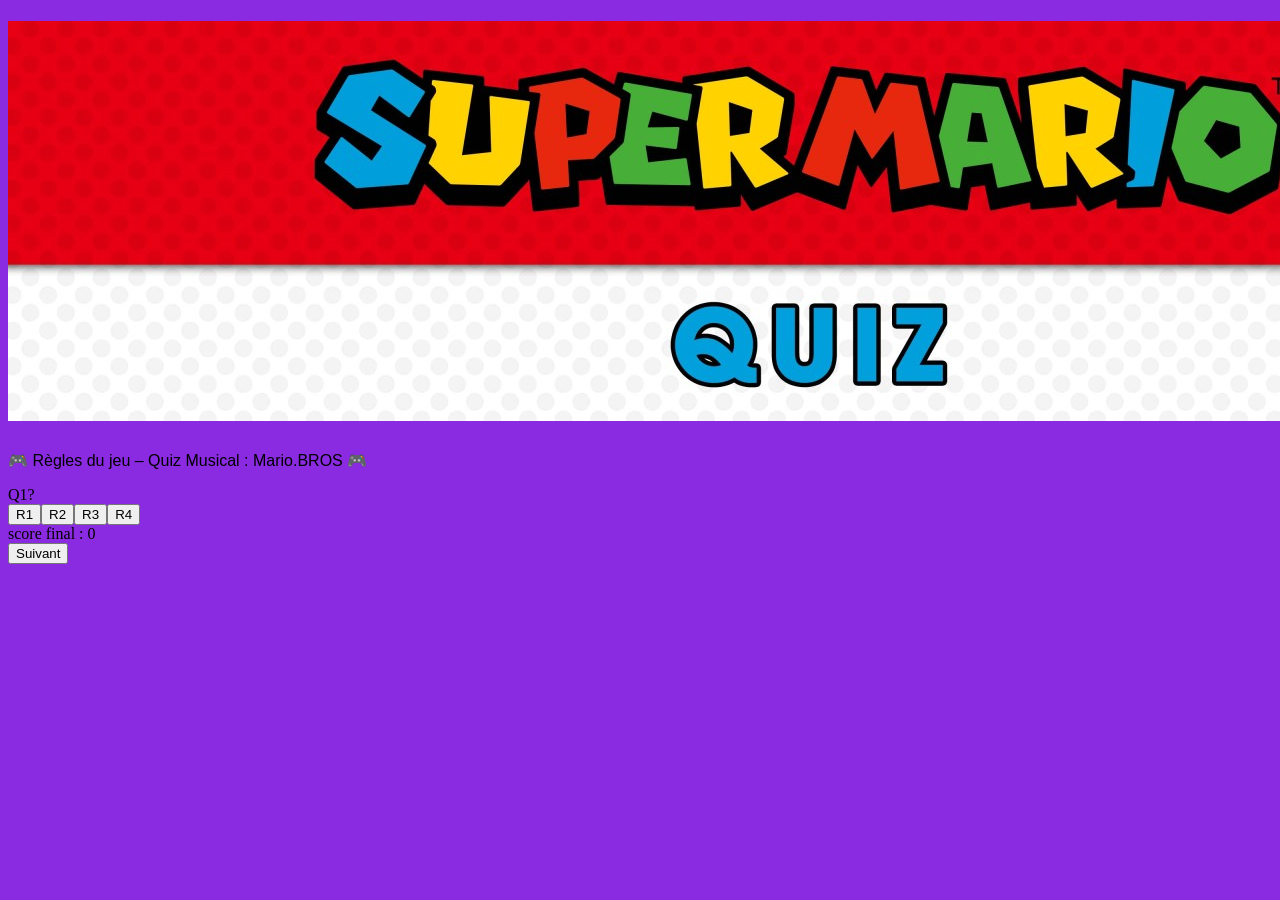
==== index.html @ 3e2127e4 "update" ====
<!DOCTYPE html>
<html lang="en">
<head>
    <meta charset="UTF-8">
    <meta name="viewport" content="width=device-width, initial-scale=1.0">
    <title>Quiz JAM</title>
    <link rel="stylesheet" href="styles.css">
     <script defer type="module" src="game.js"></script>
</head>
<body>

    <div class="quiz-box">
     <h1 class ="titre"> <a><img src="/images/h1 logo.jpg" alt="Super Mario Quiz"></a></h1></div>

 <!-- e texte cliquable -->
    <p id="toggleTitle" class="titre-style">
🎮 Règles du jeu – Quiz Musical : Mario.BROS 🎮
</p>
<p id="hiddenText" style="display: none;">  <!-- le texte à afficher/masquer --> <!-- caché par défaut -->
 Bienvenue dans le Super Quiz Mario !
 Prépare ton chapeau rouge, tes gants blancs et ton meilleur saut,
 car tu t’apprêtes à plonger dans le Royaume Champignon ! 
Ici, pas de Bowser à combattre…
 mais des questions piégées dignes des meilleurs niveaux ! 
Ta mission :
 Réponds juste à un max de questions pour montrer que tu es le vrai héros de Nintendo(Chaque bonne réponse = 1 point.).
</p>
  

      <div id="quizContainer">
   
    <div class="question" id="questionText">
      <!-- La question sera injectée ici par JavaScript -->
    </div>

    
    <div class="options" id="optionsContainer">
      <!-- Les options seront injectées ici par JavaScript -->
    </div>
    <div id ="score-count">SCORE: 0</div>

   
    <div class="buttonContainer">
      <button id="nextButton">Suivant</button>

      <button id="replay-button" style="display: none;">Rejouer</button> 

    </div>
  </div>
  
  




     
</body>
</html>
---- styles.css ----
body {

    background-color: blueviolet;
}



#toggleTitle {

    font-family: Arial, Helvetica, sans-serif;
    display: flex;
    text-align: center;
  
}

.titre-style {
    display: flex;
    align-self: center;
}







.false{ background-color: red;}

.correct{ background-color: green;}
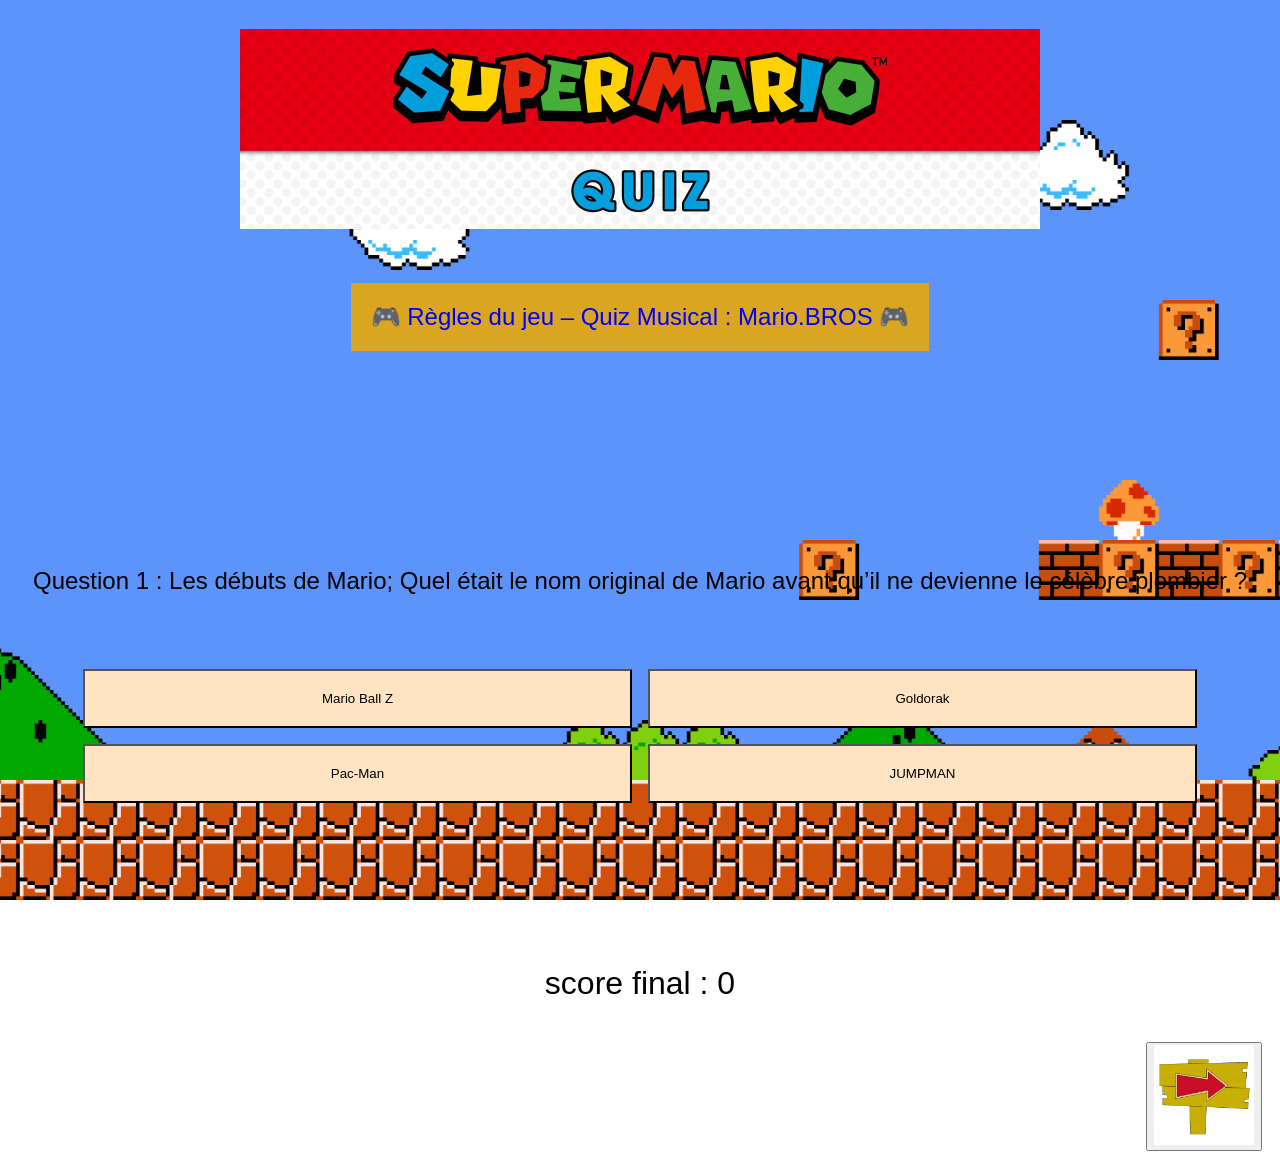
==== commit 82afbf4a: "update 14h26" ====
--- a/index.html
+++ b/index.html
@@ -5,17 +5,22 @@
     <meta name="viewport" content="width=device-width, initial-scale=1.0">
     <title>Quiz JAM</title>
     <link rel="stylesheet" href="styles.css">
+    <link href="https://fonts.cdnfonts.com/css/new-super-mario-font-u" rel="stylesheet">
      <script defer type="module" src="game.js"></script>
 </head>
 <body>
 
-    <div class="quiz-box">
-     <h1 class ="titre"> <a><img src="/images/h1 logo.jpg" alt="Super Mario Quiz"></a></h1></div>
+    <div class="title-box">
+     <h1 class ="title"> <a><img src="/images/h1 logo.jpg" alt="Super Mario Quiz" height="200px"></a></h1></div>
 
  <!-- e texte cliquable -->
-    <p id="toggleTitle" class="titre-style">
-🎮 Règles du jeu – Quiz Musical : Mario.BROS 🎮
-</p>
+  <div class="rules-container">
+  <p id="toggleTitle" class="titre-style">
+    🎮 Règles du jeu – Quiz Musical : Mario.BROS 🎮
+  </p>
+  </div>
+
+<div class ="rules-appear">
 <p id="hiddenText" style="display: none;">  <!-- le texte à afficher/masquer --> <!-- caché par défaut -->
  Bienvenue dans le Super Quiz Mario !
  Prépare ton chapeau rouge, tes gants blancs et ton meilleur saut,
@@ -25,23 +30,29 @@
 Ta mission :
  Réponds juste à un max de questions pour montrer que tu es le vrai héros de Nintendo(Chaque bonne réponse = 1 point.).
 </p>
+</div>
+
   
 
-      <div id="quizContainer">
-   
+    <div id="quizContainer">
+  <div class="quiz-box">
     <div class="question" id="questionText">
       <!-- La question sera injectée ici par JavaScript -->
     </div>
 
-    
     <div class="options" id="optionsContainer">
+     
       <!-- Les options seront injectées ici par JavaScript -->
     </div>
+  </div>
+</div>
+
+
     <div id ="score-count">SCORE: 0</div>
 
    
     <div class="buttonContainer">
-      <button id="nextButton">Suivant</button>
+      <button id="nextButton"><img src="images/next icon.jpg" alt="suivant" height="100px" ></button>
 
       <button id="replay-button" style="display: none;">Rejouer</button> 
 
--- a/styles.css
+++ b/styles.css
@@ -1,6 +1,30 @@
 body {
 
-    background-color: blueviolet;
+    font-family: 'New Super Mario Font U', sans-serif;
+    background-image: url(images/background.jpg);
+    background-repeat: no-repeat;
+    background-attachment:fixed;
+    background-position: center;
+    background-size: cover;
+    
+
+    
+                                                
+}
+
+.title-box {
+
+    justify-content: center;
+    display: flex;
+}
+
+.rules-container {
+
+    display: flex;
+    align-items: center;
+    justify-content: center;
+    
+
 }
 
 
@@ -8,18 +32,89 @@
 #toggleTitle {
 
     font-family: Arial, Helvetica, sans-serif;
-    display: flex;
     text-align: center;
+    padding: 20px;
+    background-color: goldenrod;
+    font-family: 'New Super Mario Font U', sans-serif;
+    color: blue;
+    font-size: x-large;
+
   
 }
 
-.titre-style {
+#toggleTitle:hover {
+    background-color: yellowgreen; /* change background on hover */
+    transform: scale(1.05);       /* slightly enlarge on hover */
+    cursor: pointer;              /* changes mouse to hand icon */
+}
+.rules-appear {
+
+   
     display: flex;
-    align-self: center;
+    text-align: center;
+    padding: 30px;
+    margin-bottom: 50px;
+    font-size: x-large;
+
+}
+
+#quizContainer {
+  display: flex;
+  justify-content: center; /* center horizontally */
+  align-items: center;     /* center vertically */
+  height: 50vh;           /* make the container fill the viewport */
+  
+}
+
+
+.question {
+  font-size: 1.5rem;
+  margin-bottom: 1.5rem;
+  align-items: flex-start;
+}
+
+.options {
+  display: grid;
+  grid-template-columns: 2fr 2fr;
+  gap: 1rem;
+  padding: 50px;
+  
+}
+
+.options button {
+
+    background-color: bisque;
+    font-family: 'New Super Mario Font U', sans-serif;
+    padding: 20px;
+    
+}
+
+.options button:hover {
+
+    background-color: yellow; /* change background on hover */
+    transform: scale(1.05);       /* slightly enlarge on hover */
+    cursor: pointer;            
+
+
+}
+
+
+.buttonContainer {
+    display: flex;           /* Enable flex layout */
+    justify-content: flex-end; /* Push content to the right */
+    gap: 10px;               /* Optional: space between buttons */
+    padding: 10px;
+
+
 }
 
 
 
+#score-count {
+    text-align: center;
+    padding: 30px;
+    font-size: xx-large;
+}
 
 
 
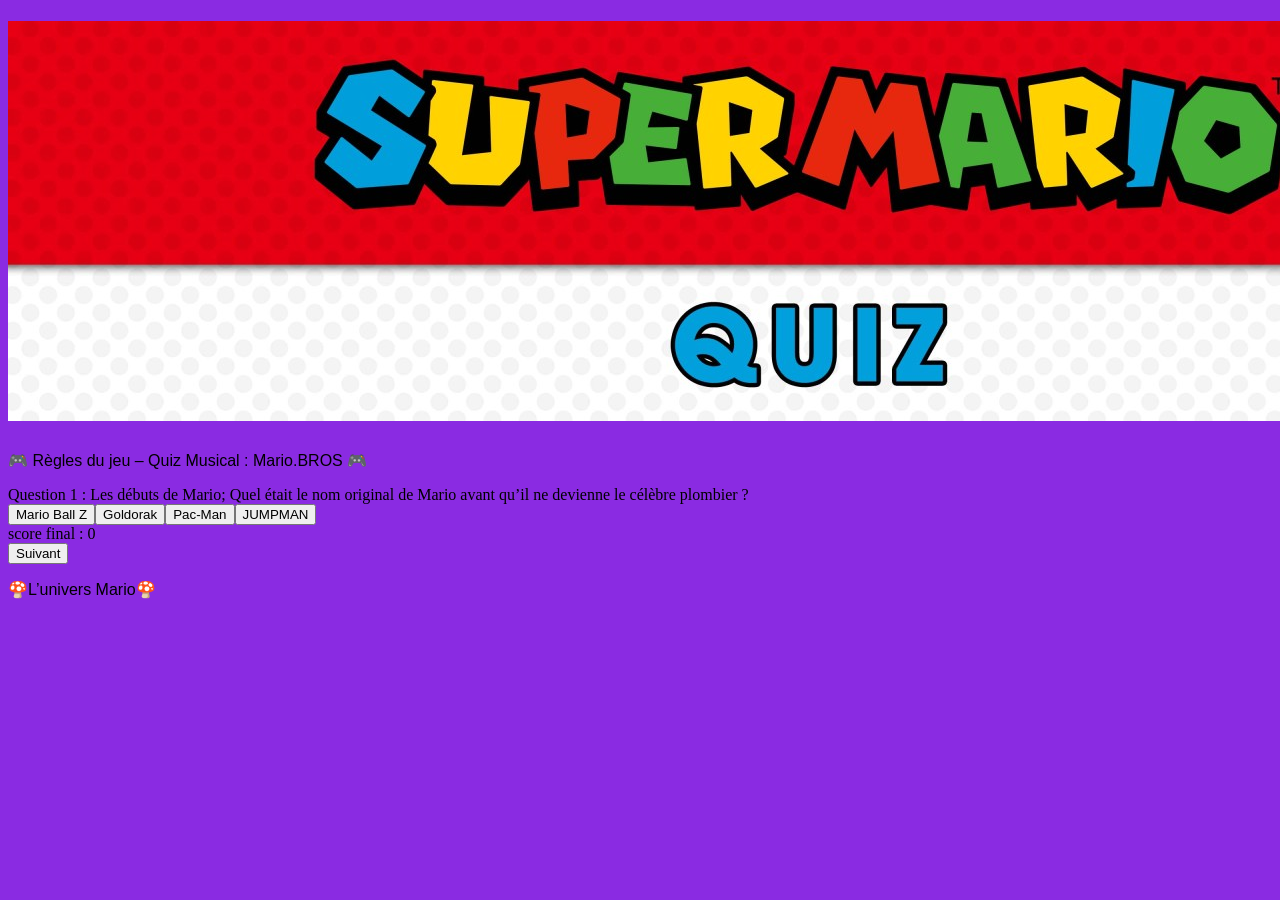
==== commit 28b37bb3: "btn regele du jeux et lien" ====
--- a/index.html
+++ b/index.html
@@ -5,22 +5,17 @@
     <meta name="viewport" content="width=device-width, initial-scale=1.0">
     <title>Quiz JAM</title>
     <link rel="stylesheet" href="styles.css">
-    <link href="https://fonts.cdnfonts.com/css/new-super-mario-font-u" rel="stylesheet">
      <script defer type="module" src="game.js"></script>
 </head>
 <body>
 
-    <div class="title-box">
-     <h1 class ="title"> <a><img src="/images/h1 logo.jpg" alt="Super Mario Quiz" height="200px"></a></h1></div>
+    <div class="quiz-box">
+     <h1 class ="titre"> <a><img src="/images/h1 logo.jpg" alt="Super Mario Quiz"></a></h1></div>
 
  <!-- e texte cliquable -->
-  <div class="rules-container">
-  <p id="toggleTitle" class="titre-style">
-    🎮 Règles du jeu – Quiz Musical : Mario.BROS 🎮
-  </p>
-  </div>
-
-<div class ="rules-appear">
+    <p id="toggleTitle" class="titre-style">
+🎮 Règles du jeu – Quiz Musical : Mario.BROS 🎮
+</p>
 <p id="hiddenText" style="display: none;">  <!-- le texte à afficher/masquer --> <!-- caché par défaut -->
  Bienvenue dans le Super Quiz Mario !
  Prépare ton chapeau rouge, tes gants blancs et ton meilleur saut,
@@ -30,36 +25,63 @@
 Ta mission :
  Réponds juste à un max de questions pour montrer que tu es le vrai héros de Nintendo(Chaque bonne réponse = 1 point.).
 </p>
-</div>
-
   
 
-    <div id="quizContainer">
-  <div class="quiz-box">
+      <div id="quizContainer">
+   
     <div class="question" id="questionText">
       <!-- La question sera injectée ici par JavaScript -->
     </div>
 
+    
     <div class="options" id="optionsContainer">
-     
       <!-- Les options seront injectées ici par JavaScript -->
     </div>
-  </div>
-</div>
-
-
     <div id ="score-count">SCORE: 0</div>
 
    
     <div class="buttonContainer">
-      <button id="nextButton"><img src="images/next icon.jpg" alt="suivant" height="100px" ></button>
+      <button id="nextButton">Suivant</button>
 
       <button id="replay-button" style="display: none;">Rejouer</button> 
 
     </div>
   </div>
   
-  
+   
+  <p id="toggleTitleBis" class="titre-styleBis">
+🍄L’univers Mario🍄
+</p>
+<div id="hiddenTextBis" style="display: none;">  <!-- le texte à afficher/masquer --> <!-- caché par défaut -->
+<ul><li><a href="https://en.wikipedia.org/wiki/Dragon_Ball_Z?utm_source=chatgpt.comL">Dragon Ball Z</a></li>
+<li><a href="https://fr.wikipedia.org/wiki/Goldorak?utm_source=chatgpt.com">Goldorak</a></li>
+<li><a href="https://www.mariowiki.com/Jumpman_%28disambiguation%29?utm_source=chatgpt.com">Pac-Man</a></li>
+<li><a href="https://www.mariowiki.com/Jumpman_%28disambiguation%29?utm_source=chatgpt.com">JUMPMAN</a></li>
+<li><a href="https://characterprofile.fandom.com/wiki/Mario?utm_source=chatgpt.com">Mario</a></li>
+<li><a href="https://fr.wikipedia.org/wiki/Chantal_Goya?utm_source=chatgpt.com">Chantal Goya</a></li>
+<li><a href="https://fr.wikipedia.org/wiki/Joueur_de_jeu_vid%C3%A9o">Toi</a></li>
+<li><a href="https://characterprofile.fandom.com/wiki/Princess_Peach?utm_source=chatgpt.com">Princess Peach</a></li>
+<li><a href="https://characterprofile.fandom.com/wiki/Luigi?utm_source=chatgpt.com">Luigi</a></li>
+<li><a href="Uhttps://characterprofile.fandom.com/wiki/Wario?utm_source=chatgpt.com">Wario</a></li>
+<li><a href="https://www.mariowiki.com/Toad?utm_source=chatgpt.com">Toad</a></li>
+<li><a href="https://characterprofile.fandom.com/wiki/Bowser?utm_source=chatgpt.com">Bowser</a></li>
+<li><a href="https://www.mariowiki.com/Koopa_Kingdom?utm_source=chatgpt.com">Koopa</a></li>
+<li><a href="https://mario.fandom.com/fr/wiki/Royaume_Champignon?utm_source=chatgpt.com">Royaume du Champignon</a></li>
+<li><a href="https://www.mariowiki.com/Fire_Flower?utm_source=chatgpt.com">Fleur de feu</a></li>
+<li><a href="https://www.mariowiki.com/Super_Star?utm_source=chatgpt.com">super étoile</a></li>
+<li><a href="https://www.mariowiki.com/Super_Leaf?utm_source=chatgpt.com">Feuille Tanooki</a></li>
+<li><a href="https://www.mariowiki.com/Golden_Mushroom?utm_source=chatgpt.com">Champignon doré</a></li>
+<li><a href="https://www.mariowiki.com/Hammer_Bros">Frere Marto(Hammer Bros)</a></li>
+<li><a href="Uhttps://www.mariowiki.com/Luma?utm_source=chatgpt.com">Luma–</a></li>
+<li><a href="https://www.mariowiki.com/Boo?utm_source=chatgpt.com">Boo</a></li>
+<li><a href="https://www.mariowiki.com/Dry_Bones?utm_source=chatgpt.com">Dry Bones</a></li>
+<li><a href="https://en.wikipedia.org/wiki/Super_Mario_Sunshine?utm_source=chatgpt.com">Super Mario Sunshine</a></li>
+<li><a href="https://www.mariowiki.com/Super_Mario_Galaxy?utm_source=chatgpt.com">Mario Galaxy</a></li>
+<li><a href="https://www.mariowiki.com/Super_Mario_Odyssey?utm_source=chatgpt.com">Super Mario 3D World </a></li>
+<li><a href="https://fr.wikipedia.org/wiki/Mario_Kart_8?utm_source=chatgpt.com">Mario Kart 8</a></li>
+<li><a href="https://mario.fandom.com/fr/wiki/Super_Smash_Bros.?utm_source=chatgpt.com">Super Smash Bros</a></li>
+<li><a href="https://www.mariowiki.com/Donkey_Kong_Country?utm_source=chatgpt.com">Donkey Kong Countryn</a></li>
+</ul></div>
 
 
 
--- a/styles.css
+++ b/styles.css
@@ -1,120 +1,38 @@
 body {
 
-    font-family: 'New Super Mario Font U', sans-serif;
-    background-image: url(images/background.jpg);
-    background-repeat: no-repeat;
-    background-attachment:fixed;
-    background-position: center;
-    background-size: cover;
-    
-
-    
-                                                
-}
-
-.title-box {
-
-    justify-content: center;
-    display: flex;
-}
-
-.rules-container {
-
-    display: flex;
-    align-items: center;
-    justify-content: center;
-    
-
+    background-color: blueviolet;
 }
 
 
 
 #toggleTitle {
-
     font-family: Arial, Helvetica, sans-serif;
+    display: flex;
     text-align: center;
-    padding: 20px;
-    background-color: goldenrod;
-    font-family: 'New Super Mario Font U', sans-serif;
-    color: blue;
-    font-size: x-large;
-
   
 }
 
-#toggleTitle:hover {
-    background-color: yellowgreen; /* change background on hover */
-    transform: scale(1.05);       /* slightly enlarge on hover */
-    cursor: pointer;              /* changes mouse to hand icon */
+.titre-style {
+    display: flex;
+    align-self: center;
+     cursor: pointer;
 }
-.rules-appear {
 
-   
+
+#toggleTitleBis {
+    font-family: Arial, Helvetica, sans-serif;
     display: flex;
     text-align: center;
-    padding: 30px;
-    margin-bottom: 50px;
-    font-size: x-large;
-
-}
-
-#quizContainer {
-  display: flex;
-  justify-content: center; /* center horizontally */
-  align-items: center;     /* center vertically */
-  height: 50vh;           /* make the container fill the viewport */
   
 }
 
-
-.question {
-  font-size: 1.5rem;
-  margin-bottom: 1.5rem;
-  align-items: flex-start;
-}
-
-.options {
-  display: grid;
-  grid-template-columns: 2fr 2fr;
-  gap: 1rem;
-  padding: 50px;
-  
-}
-
-.options button {
-
-    background-color: bisque;
-    font-family: 'New Super Mario Font U', sans-serif;
-    padding: 20px;
-    
-}
-
-.options button:hover {
-
-    background-color: yellow; /* change background on hover */
-    transform: scale(1.05);       /* slightly enlarge on hover */
-    cursor: pointer;            
-
-
+.titre-styleBis {
+    display: flex;
+    align-self: center;
+    cursor: pointer;
 }
 
 
-.buttonContainer {
-    display: flex;           /* Enable flex layout */
-    justify-content: flex-end; /* Push content to the right */
-    gap: 10px;               /* Optional: space between buttons */
-    padding: 10px;
-
-
-}
-
-
-
-#score-count {
-    text-align: center;
-    padding: 30px;
-    font-size: xx-large;
-}
 
 
 
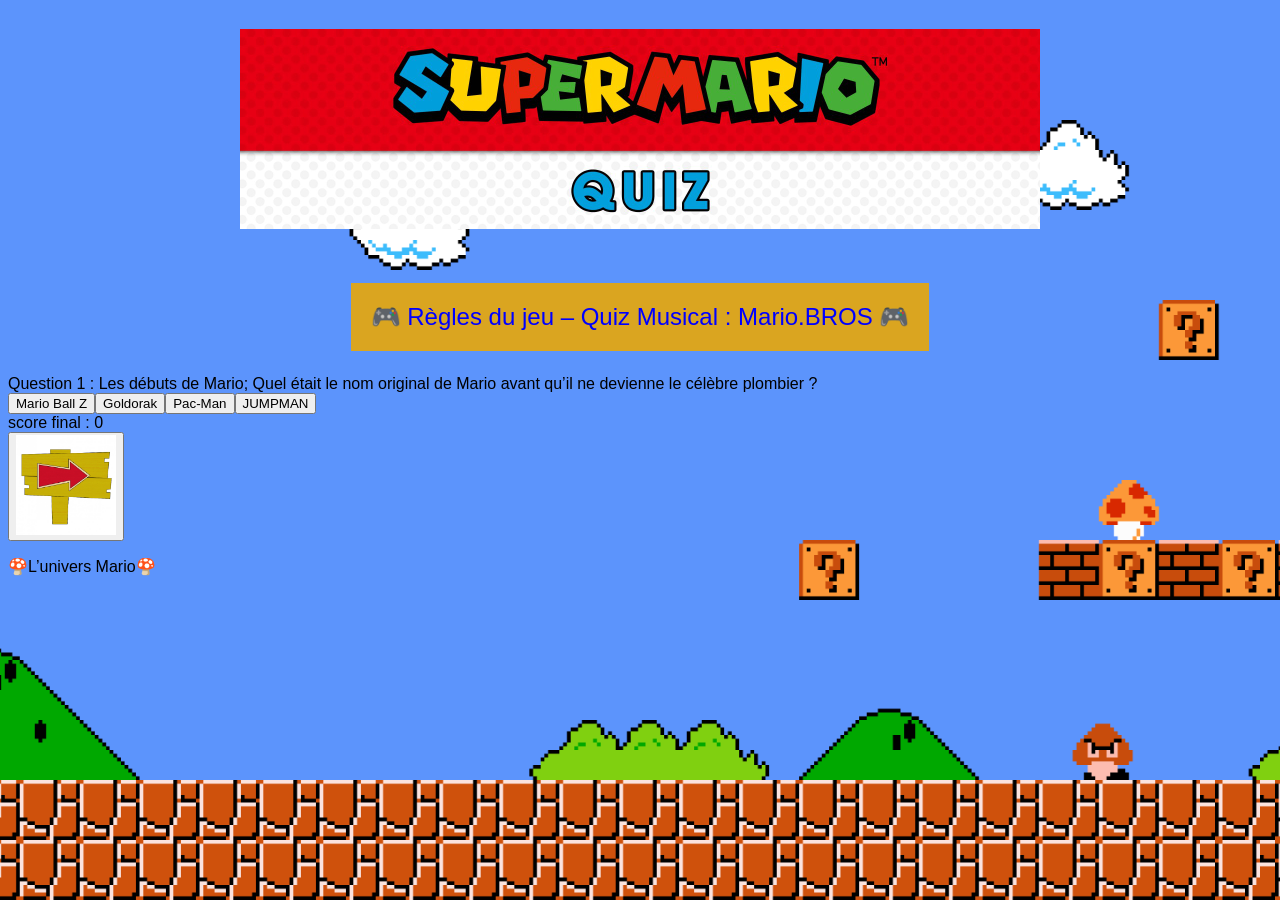
==== commit 495696e0: "Merge branch 'main' of https://github.com/jw-rose/Quiz-Project" ====
--- a/index.html
+++ b/index.html
@@ -5,17 +5,22 @@
     <meta name="viewport" content="width=device-width, initial-scale=1.0">
     <title>Quiz JAM</title>
     <link rel="stylesheet" href="styles.css">
+    <link href="https://fonts.cdnfonts.com/css/new-super-mario-font-u" rel="stylesheet">
      <script defer type="module" src="game.js"></script>
 </head>
 <body>
 
-    <div class="quiz-box">
-     <h1 class ="titre"> <a><img src="/images/h1 logo.jpg" alt="Super Mario Quiz"></a></h1></div>
+    <div class="title-box">
+     <h1 class ="title"> <a><img src="/images/h1 logo.jpg" alt="Super Mario Quiz" height="200px"></a></h1></div>
 
  <!-- e texte cliquable -->
-    <p id="toggleTitle" class="titre-style">
-🎮 Règles du jeu – Quiz Musical : Mario.BROS 🎮
-</p>
+  <div class="rules-container">
+  <p id="toggleTitle" class="titre-style">
+    🎮 Règles du jeu – Quiz Musical : Mario.BROS 🎮
+  </p>
+  </div>
+
+<div class ="rules-appear">
 <p id="hiddenText" style="display: none;">  <!-- le texte à afficher/masquer --> <!-- caché par défaut -->
  Bienvenue dans le Super Quiz Mario !
  Prépare ton chapeau rouge, tes gants blancs et ton meilleur saut,
@@ -25,23 +30,29 @@
 Ta mission :
  Réponds juste à un max de questions pour montrer que tu es le vrai héros de Nintendo(Chaque bonne réponse = 1 point.).
 </p>
+</div>
+
   
 
-      <div id="quizContainer">
-   
+    <div id="quizContainer">
+  <div class="quiz-box">
     <div class="question" id="questionText">
       <!-- La question sera injectée ici par JavaScript -->
     </div>
 
-    
     <div class="options" id="optionsContainer">
+     
       <!-- Les options seront injectées ici par JavaScript -->
     </div>
+  </div>
+</div>
+
+
     <div id ="score-count">SCORE: 0</div>
 
    
     <div class="buttonContainer">
-      <button id="nextButton">Suivant</button>
+      <button id="nextButton"><img src="images/next icon.jpg" alt="suivant" height="100px" ></button>
 
       <button id="replay-button" style="display: none;">Rejouer</button> 
 
--- a/styles.css
+++ b/styles.css
@@ -1,12 +1,54 @@
 body {
 
-    background-color: blueviolet;
+    font-family: 'New Super Mario Font U', sans-serif;
+    background-image: url(images/background.jpg);
+    background-repeat: no-repeat;
+    background-attachment:fixed;
+    background-position: center;
+    background-size: cover;
+    
+
+    
+                                                
+}
+
+.title-box {
+
+    justify-content: center;
+    display: flex;
+}
+
+.rules-container {
+
+    display: flex;
+    align-items: center;
+    justify-content: center;
+    
+
 }
 
 
 
 #toggleTitle {
     font-family: Arial, Helvetica, sans-serif;
+    text-align: center;
+    padding: 20px;
+    background-color: goldenrod;
+    font-family: 'New Super Mario Font U', sans-serif;
+    color: blue;
+    font-size: x-large;
+
+  
+}
+
+#toggleTitle:hover {
+    background-color: yellowgreen; /* change background on hover */
+    transform: scale(1.05);       /* slightly enlarge on hover */
+    cursor: pointer;              /* changes mouse to hand icon */
+}
+.rules-appear {
+
+   
     display: flex;
     text-align: center;
   
@@ -15,22 +57,8 @@
 .titre-style {
     display: flex;
     align-self: center;
-     cursor: pointer;
 }
 
-
-#toggleTitleBis {
-    font-family: Arial, Helvetica, sans-serif;
-    display: flex;
-    text-align: center;
-  
-}
-
-.titre-styleBis {
-    display: flex;
-    align-self: center;
-    cursor: pointer;
-}
 
 
 
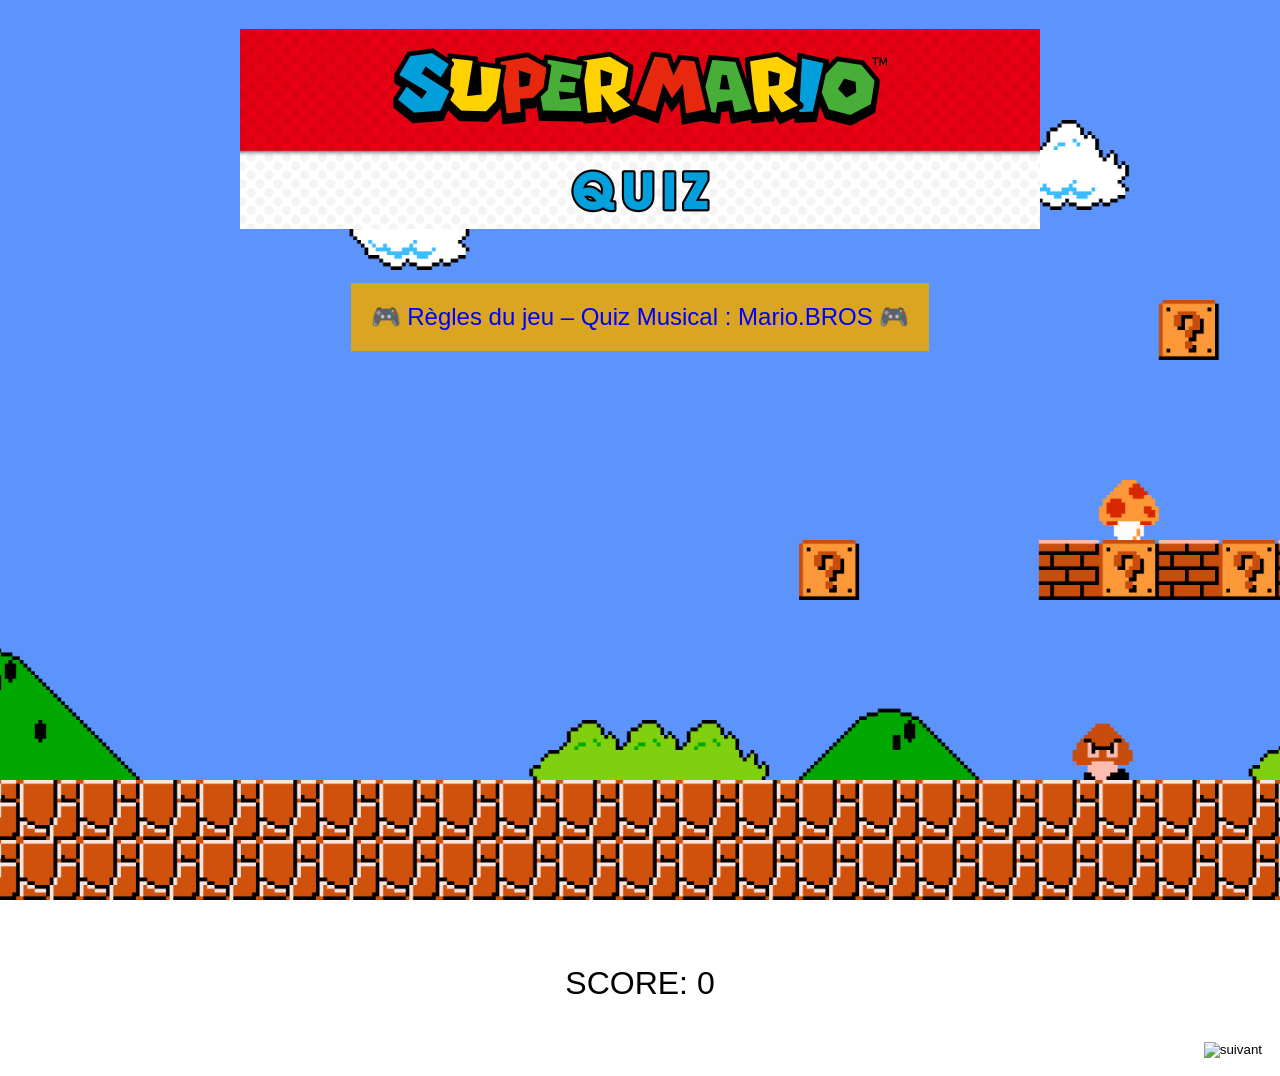
==== commit 326535ba: "Final page layout" ====
--- a/index.html
+++ b/index.html
@@ -52,47 +52,14 @@
 
    
     <div class="buttonContainer">
-      <button id="nextButton"><img src="images/next icon.jpg" alt="suivant" height="100px" ></button>
+      <button id="nextButton"><img src="images/result.png" alt="suivant" height="100px" ></button>
 
       <button id="replay-button" style="display: none;">Rejouer</button> 
 
     </div>
   </div>
   
-   
-  <p id="toggleTitleBis" class="titre-styleBis">
-🍄L’univers Mario🍄
-</p>
-<div id="hiddenTextBis" style="display: none;">  <!-- le texte à afficher/masquer --> <!-- caché par défaut -->
-<ul><li><a href="https://en.wikipedia.org/wiki/Dragon_Ball_Z?utm_source=chatgpt.comL">Dragon Ball Z</a></li>
-<li><a href="https://fr.wikipedia.org/wiki/Goldorak?utm_source=chatgpt.com">Goldorak</a></li>
-<li><a href="https://www.mariowiki.com/Jumpman_%28disambiguation%29?utm_source=chatgpt.com">Pac-Man</a></li>
-<li><a href="https://www.mariowiki.com/Jumpman_%28disambiguation%29?utm_source=chatgpt.com">JUMPMAN</a></li>
-<li><a href="https://characterprofile.fandom.com/wiki/Mario?utm_source=chatgpt.com">Mario</a></li>
-<li><a href="https://fr.wikipedia.org/wiki/Chantal_Goya?utm_source=chatgpt.com">Chantal Goya</a></li>
-<li><a href="https://fr.wikipedia.org/wiki/Joueur_de_jeu_vid%C3%A9o">Toi</a></li>
-<li><a href="https://characterprofile.fandom.com/wiki/Princess_Peach?utm_source=chatgpt.com">Princess Peach</a></li>
-<li><a href="https://characterprofile.fandom.com/wiki/Luigi?utm_source=chatgpt.com">Luigi</a></li>
-<li><a href="Uhttps://characterprofile.fandom.com/wiki/Wario?utm_source=chatgpt.com">Wario</a></li>
-<li><a href="https://www.mariowiki.com/Toad?utm_source=chatgpt.com">Toad</a></li>
-<li><a href="https://characterprofile.fandom.com/wiki/Bowser?utm_source=chatgpt.com">Bowser</a></li>
-<li><a href="https://www.mariowiki.com/Koopa_Kingdom?utm_source=chatgpt.com">Koopa</a></li>
-<li><a href="https://mario.fandom.com/fr/wiki/Royaume_Champignon?utm_source=chatgpt.com">Royaume du Champignon</a></li>
-<li><a href="https://www.mariowiki.com/Fire_Flower?utm_source=chatgpt.com">Fleur de feu</a></li>
-<li><a href="https://www.mariowiki.com/Super_Star?utm_source=chatgpt.com">super étoile</a></li>
-<li><a href="https://www.mariowiki.com/Super_Leaf?utm_source=chatgpt.com">Feuille Tanooki</a></li>
-<li><a href="https://www.mariowiki.com/Golden_Mushroom?utm_source=chatgpt.com">Champignon doré</a></li>
-<li><a href="https://www.mariowiki.com/Hammer_Bros">Frere Marto(Hammer Bros)</a></li>
-<li><a href="Uhttps://www.mariowiki.com/Luma?utm_source=chatgpt.com">Luma–</a></li>
-<li><a href="https://www.mariowiki.com/Boo?utm_source=chatgpt.com">Boo</a></li>
-<li><a href="https://www.mariowiki.com/Dry_Bones?utm_source=chatgpt.com">Dry Bones</a></li>
-<li><a href="https://en.wikipedia.org/wiki/Super_Mario_Sunshine?utm_source=chatgpt.com">Super Mario Sunshine</a></li>
-<li><a href="https://www.mariowiki.com/Super_Mario_Galaxy?utm_source=chatgpt.com">Mario Galaxy</a></li>
-<li><a href="https://www.mariowiki.com/Super_Mario_Odyssey?utm_source=chatgpt.com">Super Mario 3D World </a></li>
-<li><a href="https://fr.wikipedia.org/wiki/Mario_Kart_8?utm_source=chatgpt.com">Mario Kart 8</a></li>
-<li><a href="https://mario.fandom.com/fr/wiki/Super_Smash_Bros.?utm_source=chatgpt.com">Super Smash Bros</a></li>
-<li><a href="https://www.mariowiki.com/Donkey_Kong_Country?utm_source=chatgpt.com">Donkey Kong Countryn</a></li>
-</ul></div>
+  
 
 
 
--- a/styles.css
+++ b/styles.css
@@ -30,6 +30,7 @@
 
 
 #toggleTitle {
+
     font-family: Arial, Helvetica, sans-serif;
     text-align: center;
     padding: 20px;
@@ -51,13 +52,76 @@
    
     display: flex;
     text-align: center;
+    padding: 30px;
+    margin-bottom: 50px;
+    font-size: x-large;
+
+}
+
+#quizContainer {
+  display: flex;
+  justify-content: center; /* center horizontally */
+  align-items: center;     /* center vertically */
+  height: 50vh;           /* make the container fill the viewport */
   
 }
 
-.titre-style {
-    display: flex;
-    align-self: center;
+
+.question {
+  font-size: 1.5rem;
+  margin-bottom: 1.5rem;
+  align-items: flex-start;
 }
+
+.options {
+  display: grid;
+  grid-template-columns: 2fr 2fr;
+  gap: 1rem;
+  padding: 50px;
+  
+}
+
+.options button {
+
+    background-color: bisque;
+    font-family: 'New Super Mario Font U', sans-serif;
+    padding: 20px;
+    
+}
+
+.options button:hover {
+
+    background-color: yellow; /* change background on hover */
+    transform: scale(1.05);       /* slightly enlarge on hover */
+    cursor: pointer;            
+
+
+}
+
+
+.buttonContainer {
+    display: flex;           /* Enable flex layout */
+    justify-content: flex-end; /* Push content to the right */
+    gap: 10px;               /* Optional: space between buttons */
+    padding: 10px;
+
+
+}
+
+#nextButton {
+    background-color: transparent; /* Remove button color */
+    border: none; /* Remove border */
+    padding: 0; /* Optional: remove padding */
+    cursor: pointer; /* Make it look clickable */
+}
+
+
+#score-count {
+    text-align: center;
+    padding: 30px;
+    font-size: xx-large;
+}
+
 
 
 
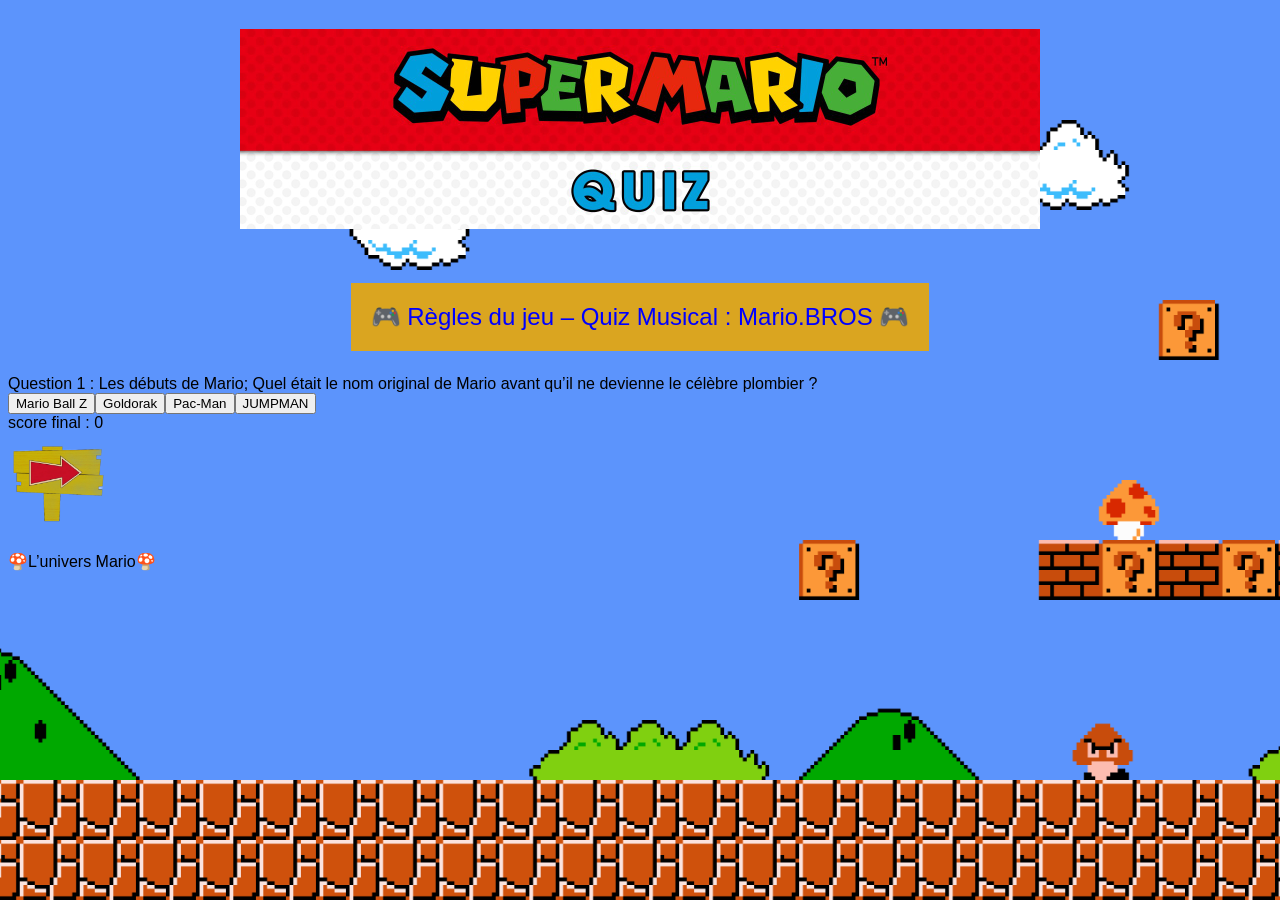
==== commit 42f9899f: "Merge branch 'main' of github.com:jw-rose/Quiz-Project" ====
--- a/index.html
+++ b/index.html
@@ -59,7 +59,40 @@
     </div>
   </div>
   
-  
+   
+  <p id="toggleTitleBis" class="titre-styleBis">
+🍄L’univers Mario🍄
+</p>
+<div id="hiddenTextBis" style="display: none;">  <!-- le texte à afficher/masquer --> <!-- caché par défaut -->
+<ul><li><a href="https://en.wikipedia.org/wiki/Dragon_Ball_Z?utm_source=chatgpt.comL">Dragon Ball Z</a></li>
+<li><a href="https://fr.wikipedia.org/wiki/Goldorak?utm_source=chatgpt.com">Goldorak</a></li>
+<li><a href="https://www.mariowiki.com/Jumpman_%28disambiguation%29?utm_source=chatgpt.com">Pac-Man</a></li>
+<li><a href="https://www.mariowiki.com/Jumpman_%28disambiguation%29?utm_source=chatgpt.com">JUMPMAN</a></li>
+<li><a href="https://characterprofile.fandom.com/wiki/Mario?utm_source=chatgpt.com">Mario</a></li>
+<li><a href="https://fr.wikipedia.org/wiki/Chantal_Goya?utm_source=chatgpt.com">Chantal Goya</a></li>
+<li><a href="https://fr.wikipedia.org/wiki/Joueur_de_jeu_vid%C3%A9o">Toi</a></li>
+<li><a href="https://characterprofile.fandom.com/wiki/Princess_Peach?utm_source=chatgpt.com">Princess Peach</a></li>
+<li><a href="https://characterprofile.fandom.com/wiki/Luigi?utm_source=chatgpt.com">Luigi</a></li>
+<li><a href="Uhttps://characterprofile.fandom.com/wiki/Wario?utm_source=chatgpt.com">Wario</a></li>
+<li><a href="https://www.mariowiki.com/Toad?utm_source=chatgpt.com">Toad</a></li>
+<li><a href="https://characterprofile.fandom.com/wiki/Bowser?utm_source=chatgpt.com">Bowser</a></li>
+<li><a href="https://www.mariowiki.com/Koopa_Kingdom?utm_source=chatgpt.com">Koopa</a></li>
+<li><a href="https://mario.fandom.com/fr/wiki/Royaume_Champignon?utm_source=chatgpt.com">Royaume du Champignon</a></li>
+<li><a href="https://www.mariowiki.com/Fire_Flower?utm_source=chatgpt.com">Fleur de feu</a></li>
+<li><a href="https://www.mariowiki.com/Super_Star?utm_source=chatgpt.com">super étoile</a></li>
+<li><a href="https://www.mariowiki.com/Super_Leaf?utm_source=chatgpt.com">Feuille Tanooki</a></li>
+<li><a href="https://www.mariowiki.com/Golden_Mushroom?utm_source=chatgpt.com">Champignon doré</a></li>
+<li><a href="https://www.mariowiki.com/Hammer_Bros">Frere Marto(Hammer Bros)</a></li>
+<li><a href="Uhttps://www.mariowiki.com/Luma?utm_source=chatgpt.com">Luma–</a></li>
+<li><a href="https://www.mariowiki.com/Boo?utm_source=chatgpt.com">Boo</a></li>
+<li><a href="https://www.mariowiki.com/Dry_Bones?utm_source=chatgpt.com">Dry Bones</a></li>
+<li><a href="https://en.wikipedia.org/wiki/Super_Mario_Sunshine?utm_source=chatgpt.com">Super Mario Sunshine</a></li>
+<li><a href="https://www.mariowiki.com/Super_Mario_Galaxy?utm_source=chatgpt.com">Mario Galaxy</a></li>
+<li><a href="https://www.mariowiki.com/Super_Mario_Odyssey?utm_source=chatgpt.com">Super Mario 3D World </a></li>
+<li><a href="https://fr.wikipedia.org/wiki/Mario_Kart_8?utm_source=chatgpt.com">Mario Kart 8</a></li>
+<li><a href="https://mario.fandom.com/fr/wiki/Super_Smash_Bros.?utm_source=chatgpt.com">Super Smash Bros</a></li>
+<li><a href="https://www.mariowiki.com/Donkey_Kong_Country?utm_source=chatgpt.com">Donkey Kong Countryn</a></li>
+</ul></div>
 
 
 
--- a/styles.css
+++ b/styles.css
@@ -30,7 +30,6 @@
 
 
 #toggleTitle {
-
     font-family: Arial, Helvetica, sans-serif;
     text-align: center;
     padding: 20px;
@@ -52,60 +51,13 @@
    
     display: flex;
     text-align: center;
-    padding: 30px;
-    margin-bottom: 50px;
-    font-size: x-large;
-
-}
-
-#quizContainer {
-  display: flex;
-  justify-content: center; /* center horizontally */
-  align-items: center;     /* center vertically */
-  height: 50vh;           /* make the container fill the viewport */
   
 }
 
-
-.question {
-  font-size: 1.5rem;
-  margin-bottom: 1.5rem;
-  align-items: flex-start;
-}
-
-.options {
-  display: grid;
-  grid-template-columns: 2fr 2fr;
-  gap: 1rem;
-  padding: 50px;
-  
-}
-
-.options button {
-
-    background-color: bisque;
-    font-family: 'New Super Mario Font U', sans-serif;
-    padding: 20px;
-    
-}
-
-.options button:hover {
-
-    background-color: yellow; /* change background on hover */
-    transform: scale(1.05);       /* slightly enlarge on hover */
-    cursor: pointer;            
-
-
-}
-
-
-.buttonContainer {
-    display: flex;           /* Enable flex layout */
-    justify-content: flex-end; /* Push content to the right */
-    gap: 10px;               /* Optional: space between buttons */
-    padding: 10px;
-
-
+.titre-style {
+    display: flex;
+    align-self: center;
+    cursor: pointer;
 }
 
 #nextButton {
@@ -116,11 +68,6 @@
 }
 
 
-#score-count {
-    text-align: center;
-    padding: 30px;
-    font-size: xx-large;
-}
 
 
 
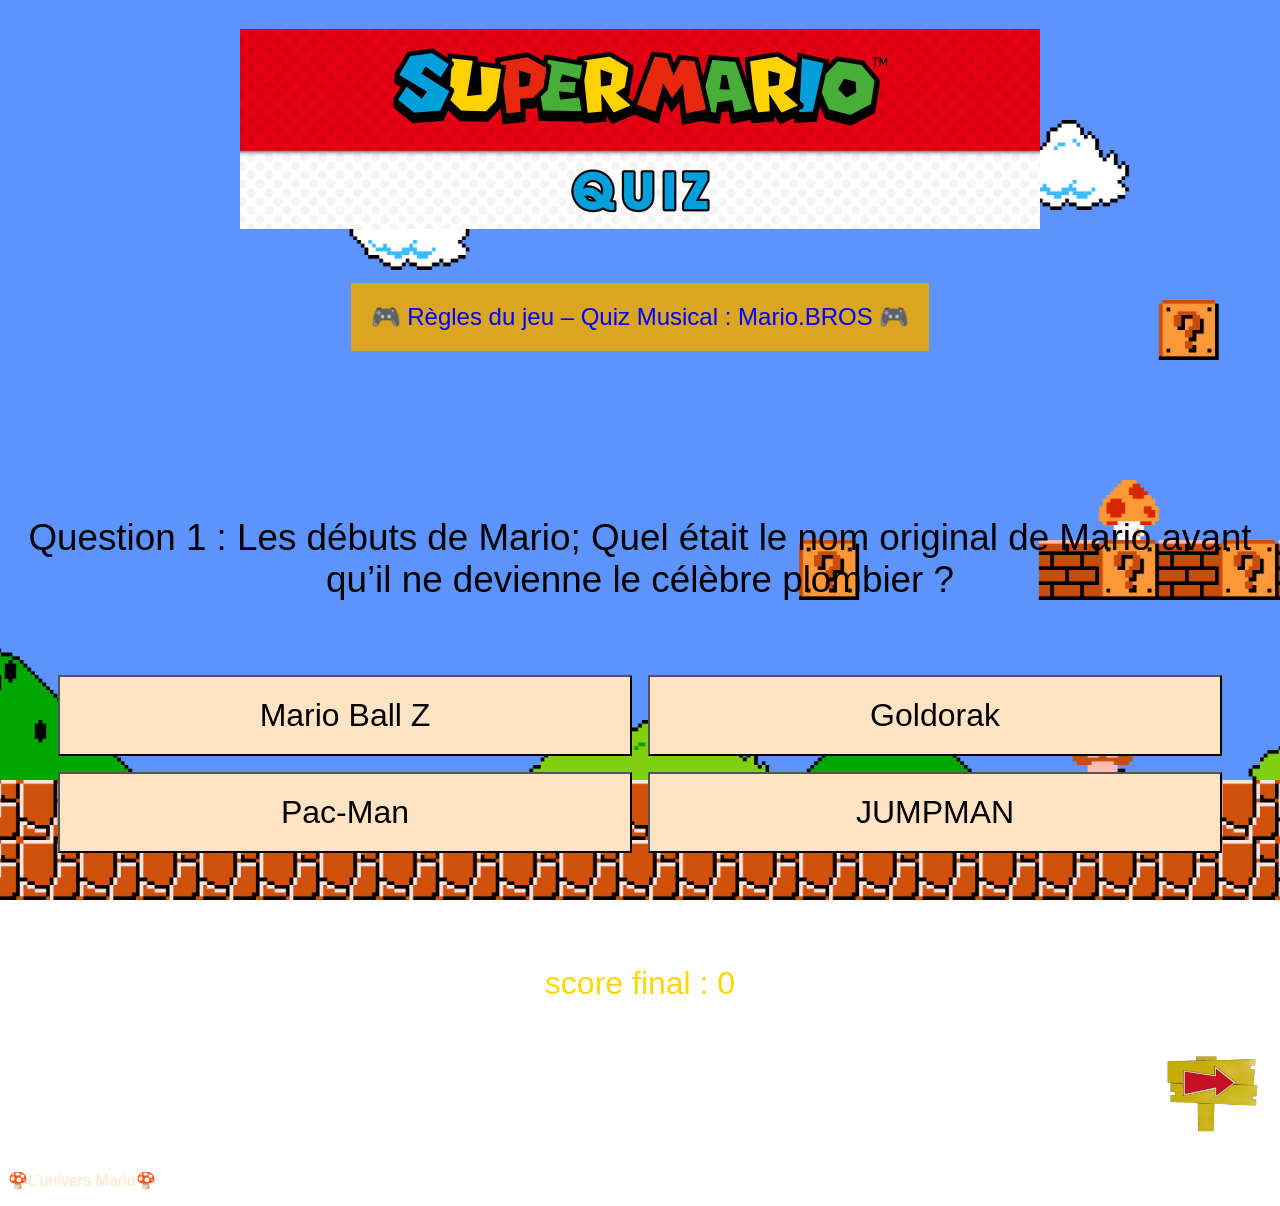
==== commit 99a495b6: "end of day weds 5 nov" ====
--- a/index.html
+++ b/index.html
@@ -19,6 +19,8 @@
     🎮 Règles du jeu – Quiz Musical : Mario.BROS 🎮
   </p>
   </div>
+
+  <audio src="sounds/mario - QuickSounds.com.mp3"></audio>
 
 <div class ="rules-appear">
 <p id="hiddenText" style="display: none;">  <!-- le texte à afficher/masquer --> <!-- caché par défaut -->
@@ -59,10 +61,11 @@
     </div>
   </div>
   
-   
+   <div class ="end">
   <p id="toggleTitleBis" class="titre-styleBis">
 🍄L’univers Mario🍄
 </p>
+</div>
 <div id="hiddenTextBis" style="display: none;">  <!-- le texte à afficher/masquer --> <!-- caché par défaut -->
 <ul><li><a href="https://en.wikipedia.org/wiki/Dragon_Ball_Z?utm_source=chatgpt.comL">Dragon Ball Z</a></li>
 <li><a href="https://fr.wikipedia.org/wiki/Goldorak?utm_source=chatgpt.com">Goldorak</a></li>
--- a/styles.css
+++ b/styles.css
@@ -30,6 +30,7 @@
 
 
 #toggleTitle {
+
     font-family: Arial, Helvetica, sans-serif;
     text-align: center;
     padding: 20px;
@@ -51,13 +52,62 @@
    
     display: flex;
     text-align: center;
+    padding: 30px;
+    margin-bottom: 50px;
+    font-size: x-large;
+
+}
+
+#quizContainer {
+  display: flex;
+  justify-content: center; /* center horizontally */
+  align-items: center;     /* center vertically */
+  height: 50vh;           /* make the container fill the viewport */
   
 }
 
-.titre-style {
-    display: flex;
-    align-self: center;
-    cursor: pointer;
+
+.question {
+  font-size: 2.3rem;
+  margin-bottom: 1.5rem;
+  align-items: flex-start;
+  text-align: center;
+}
+
+.options {
+  display: grid;
+  grid-template-columns: 2fr 2fr;
+  gap: 1rem;
+  padding: 50px;
+  
+}
+
+.options button {
+
+    background-color: bisque;
+    font-family: 'New Super Mario Font U', sans-serif;
+    padding: 20px;
+    font-size: xx-large;
+    
+}
+
+.options button:hover {
+
+    background-color: yellow; /* change background on hover */
+    transform: scale(1.05);       /* slightly enlarge on hover */
+    cursor: pointer;            
+
+
+}
+
+
+.buttonContainer {
+    display: flex;           /* Enable flex layout */
+    justify-content: flex-end; /* Push content to the right */
+    gap: 10px;               /* Optional: space between buttons */
+    padding: 10px;
+
+
 }
 
 #nextButton {
@@ -68,10 +118,29 @@
 }
 
 
+#score-count {
+    text-align: center;
+    padding: 30px;
+    font-size: xx-large;
+    color: gold;
+}
 
 
 
+.end, #hiddenTextBis {
+  text-align: center; /* centers text and inline elements */
+  margin bott: 0 auto;     /* centers block elements horizontally */
+}
 
+#toggleTitleBis {
+
+    cursor: pointer;
+    text-align: left;
+    align-items: left;
+    color: bisque;
+    
+
+}
 
 
 
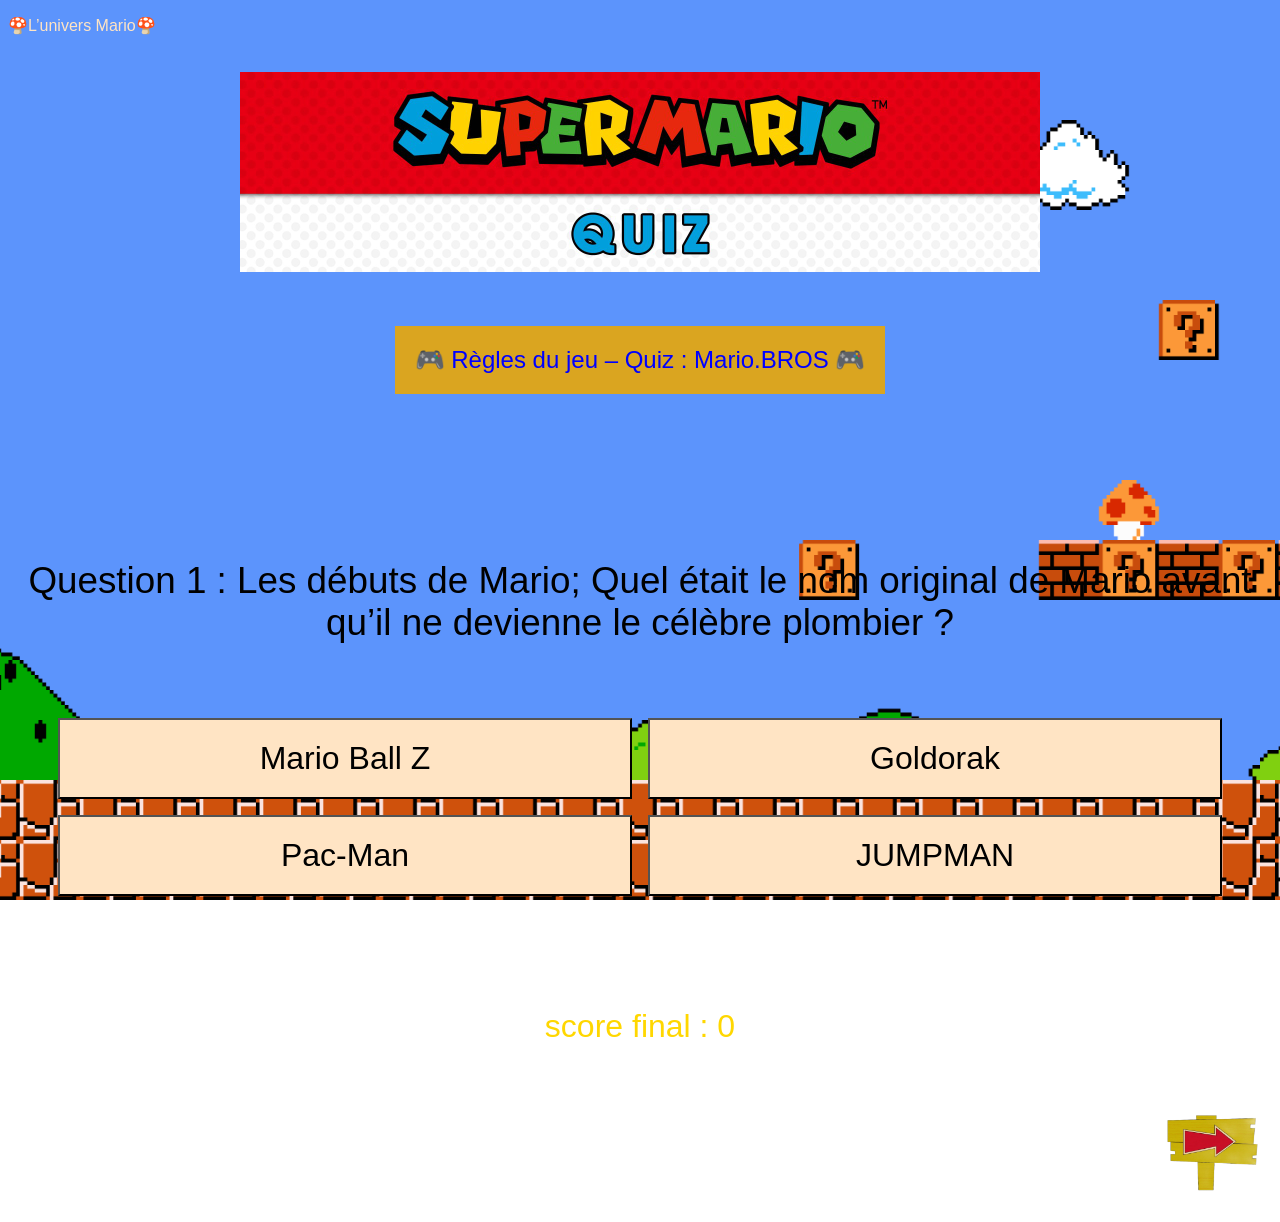
==== commit 06481336: "archive+question8corrigées" ====
--- a/index.html
+++ b/index.html
@@ -9,6 +9,41 @@
      <script defer type="module" src="game.js"></script>
 </head>
 <body>
+ <div class ="end">
+  <p id="toggleTitleBis" class="titre-styleBis">
+🍄L’univers Mario🍄
+</p>
+
+<div id="hiddenTextBis" style="display: none;">  <!-- le texte à afficher/masquer --> <!-- caché par défaut -->
+<ul><li><a href="https://en.wikipedia.org/wiki/Dragon_Ball_Z?utm_source=chatgpt.comL">Dragon Ball Z</a></li>
+<li><a href="https://fr.wikipedia.org/wiki/Goldorak?utm_source=chatgpt.com">Goldorak</a></li>
+<li><a href="https://www.mariowiki.com/Jumpman_%28disambiguation%29?utm_source=chatgpt.com">Pac-Man</a></li>
+<li><a href="https://www.mariowiki.com/Jumpman_%28disambiguation%29?utm_source=chatgpt.com">JUMPMAN</a></li>
+<li><a href="https://characterprofile.fandom.com/wiki/Mario?utm_source=chatgpt.com">Mario</a></li>
+<li><a href="https://fr.wikipedia.org/wiki/Chantal_Goya?utm_source=chatgpt.com">Chantal Goya</a></li>
+<li><a href="https://fr.wikipedia.org/wiki/Joueur_de_jeu_vid%C3%A9o">Toi</a></li>
+<li><a href="https://characterprofile.fandom.com/wiki/Princess_Peach?utm_source=chatgpt.com">Princess Peach</a></li>
+<li><a href="https://characterprofile.fandom.com/wiki/Luigi?utm_source=chatgpt.com">Luigi</a></li>
+<li><a href="Uhttps://characterprofile.fandom.com/wiki/Wario?utm_source=chatgpt.com">Wario</a></li>
+<li><a href="https://www.mariowiki.com/Toad?utm_source=chatgpt.com">Toad</a></li>
+<li><a href="https://characterprofile.fandom.com/wiki/Bowser?utm_source=chatgpt.com">Bowser</a></li>
+<li><a href="https://www.mariowiki.com/Koopa_Kingdom?utm_source=chatgpt.com">Koopa</a></li>
+<li><a href="https://mario.fandom.com/fr/wiki/Royaume_Champignon?utm_source=chatgpt.com">Royaume du Champignon</a></li>
+<li><a href="https://www.mariowiki.com/Fire_Flower?utm_source=chatgpt.com">Fleur de feu</a></li>
+<li><a href="https://www.mariowiki.com/Super_Star?utm_source=chatgpt.com">super étoile</a></li>
+<li><a href="https://www.mariowiki.com/Super_Leaf?utm_source=chatgpt.com">Feuille Tanooki</a></li>
+<li><a href="https://www.mariowiki.com/Golden_Mushroom?utm_source=chatgpt.com">Champignon doré</a></li>
+<li><a href="https://www.mariowiki.com/Hammer_Bros">Frere Marto(Hammer Bros)</a></li>
+<li><a href="Uhttps://www.mariowiki.com/Luma?utm_source=chatgpt.com">Luma–</a></li>
+<li><a href="https://www.mariowiki.com/Boo?utm_source=chatgpt.com">Boo</a></li>
+<li><a href="https://www.mariowiki.com/Dry_Bones?utm_source=chatgpt.com">Dry Bones</a></li>
+<li><a href="https://en.wikipedia.org/wiki/Super_Mario_Sunshine?utm_source=chatgpt.com">Super Mario Sunshine</a></li>
+<li><a href="https://www.mariowiki.com/Super_Mario_Galaxy?utm_source=chatgpt.com">Mario Galaxy</a></li>
+<li><a href="https://www.mariowiki.com/Super_Mario_Odyssey?utm_source=chatgpt.com">Super Mario 3D World </a></li>
+<li><a href="https://fr.wikipedia.org/wiki/Mario_Kart_8?utm_source=chatgpt.com">Mario Kart 8</a></li>
+<li><a href="https://mario.fandom.com/fr/wiki/Super_Smash_Bros.?utm_source=chatgpt.com">Super Smash Bros</a></li>
+<li><a href="https://www.mariowiki.com/Donkey_Kong_Country?utm_source=chatgpt.com">Donkey Kong Countryn</a></li>
+</ul></div>
 
     <div class="title-box">
      <h1 class ="title"> <a><img src="/images/h1 logo.jpg" alt="Super Mario Quiz" height="200px"></a></h1></div>
@@ -16,7 +51,7 @@
  <!-- e texte cliquable -->
   <div class="rules-container">
   <p id="toggleTitle" class="titre-style">
-    🎮 Règles du jeu – Quiz Musical : Mario.BROS 🎮
+    🎮 Règles du jeu – Quiz  : Mario.BROS 🎮
   </p>
   </div>
 
@@ -51,6 +86,7 @@
 
 
     <div id ="score-count">SCORE: 0</div>
+    <p id = "getResult"></p>
 
    
     <div class="buttonContainer">
@@ -61,42 +97,7 @@
     </div>
   </div>
   
-   <div class ="end">
-  <p id="toggleTitleBis" class="titre-styleBis">
-🍄L’univers Mario🍄
-</p>
-</div>
-<div id="hiddenTextBis" style="display: none;">  <!-- le texte à afficher/masquer --> <!-- caché par défaut -->
-<ul><li><a href="https://en.wikipedia.org/wiki/Dragon_Ball_Z?utm_source=chatgpt.comL">Dragon Ball Z</a></li>
-<li><a href="https://fr.wikipedia.org/wiki/Goldorak?utm_source=chatgpt.com">Goldorak</a></li>
-<li><a href="https://www.mariowiki.com/Jumpman_%28disambiguation%29?utm_source=chatgpt.com">Pac-Man</a></li>
-<li><a href="https://www.mariowiki.com/Jumpman_%28disambiguation%29?utm_source=chatgpt.com">JUMPMAN</a></li>
-<li><a href="https://characterprofile.fandom.com/wiki/Mario?utm_source=chatgpt.com">Mario</a></li>
-<li><a href="https://fr.wikipedia.org/wiki/Chantal_Goya?utm_source=chatgpt.com">Chantal Goya</a></li>
-<li><a href="https://fr.wikipedia.org/wiki/Joueur_de_jeu_vid%C3%A9o">Toi</a></li>
-<li><a href="https://characterprofile.fandom.com/wiki/Princess_Peach?utm_source=chatgpt.com">Princess Peach</a></li>
-<li><a href="https://characterprofile.fandom.com/wiki/Luigi?utm_source=chatgpt.com">Luigi</a></li>
-<li><a href="Uhttps://characterprofile.fandom.com/wiki/Wario?utm_source=chatgpt.com">Wario</a></li>
-<li><a href="https://www.mariowiki.com/Toad?utm_source=chatgpt.com">Toad</a></li>
-<li><a href="https://characterprofile.fandom.com/wiki/Bowser?utm_source=chatgpt.com">Bowser</a></li>
-<li><a href="https://www.mariowiki.com/Koopa_Kingdom?utm_source=chatgpt.com">Koopa</a></li>
-<li><a href="https://mario.fandom.com/fr/wiki/Royaume_Champignon?utm_source=chatgpt.com">Royaume du Champignon</a></li>
-<li><a href="https://www.mariowiki.com/Fire_Flower?utm_source=chatgpt.com">Fleur de feu</a></li>
-<li><a href="https://www.mariowiki.com/Super_Star?utm_source=chatgpt.com">super étoile</a></li>
-<li><a href="https://www.mariowiki.com/Super_Leaf?utm_source=chatgpt.com">Feuille Tanooki</a></li>
-<li><a href="https://www.mariowiki.com/Golden_Mushroom?utm_source=chatgpt.com">Champignon doré</a></li>
-<li><a href="https://www.mariowiki.com/Hammer_Bros">Frere Marto(Hammer Bros)</a></li>
-<li><a href="Uhttps://www.mariowiki.com/Luma?utm_source=chatgpt.com">Luma–</a></li>
-<li><a href="https://www.mariowiki.com/Boo?utm_source=chatgpt.com">Boo</a></li>
-<li><a href="https://www.mariowiki.com/Dry_Bones?utm_source=chatgpt.com">Dry Bones</a></li>
-<li><a href="https://en.wikipedia.org/wiki/Super_Mario_Sunshine?utm_source=chatgpt.com">Super Mario Sunshine</a></li>
-<li><a href="https://www.mariowiki.com/Super_Mario_Galaxy?utm_source=chatgpt.com">Mario Galaxy</a></li>
-<li><a href="https://www.mariowiki.com/Super_Mario_Odyssey?utm_source=chatgpt.com">Super Mario 3D World </a></li>
-<li><a href="https://fr.wikipedia.org/wiki/Mario_Kart_8?utm_source=chatgpt.com">Mario Kart 8</a></li>
-<li><a href="https://mario.fandom.com/fr/wiki/Super_Smash_Bros.?utm_source=chatgpt.com">Super Smash Bros</a></li>
-<li><a href="https://www.mariowiki.com/Donkey_Kong_Country?utm_source=chatgpt.com">Donkey Kong Countryn</a></li>
-</ul></div>
-
+  
 
 
 
--- a/styles.css
+++ b/styles.css
@@ -128,8 +128,8 @@
 
 
 .end, #hiddenTextBis {
-  text-align: center; /* centers text and inline elements */
-  margin bott: 0 auto;     /* centers block elements horizontally */
+  text-align: left; /* centers text and inline elements */
+  margin-bottom: auto;     /* centers block elements horizontally */
 }
 
 #toggleTitleBis {
@@ -145,6 +145,3 @@
 
 
 
-.false{ background-color: red;}
-
-.correct{ background-color: green;}
